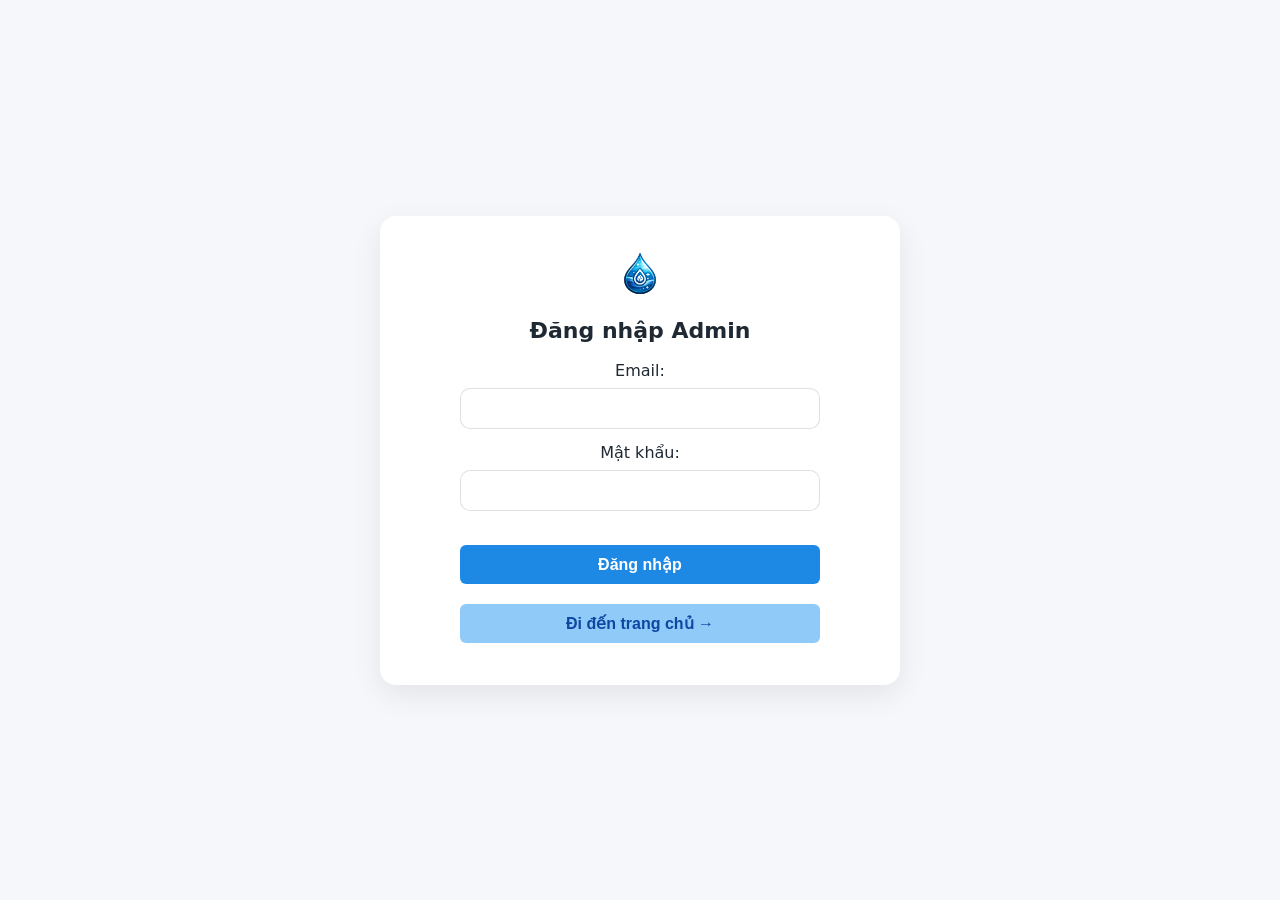
==== admin.html @ 86bea341 "Initial clean commit" ====
<!DOCTYPE html>
<html lang="vi">
<head>
  <meta charset="utf-8" />
  <title>Admin</title>
  <meta name="viewport" content="width=device-width, initial-scale=1.0" />
  <link rel="stylesheet" href="assets/css/styles.css" />
  <link rel="icon" href="assets/favicon.png" />
</head>

<body class="admin-login-page">
  <main class="admin-login-wrap">
    <div class="admin-login-card" role="region" aria-label="Admin">
      <div class="admin-brand">
        <img class="admin-favicon" src="assets/favicon.png" alt="Favicon" />
      </div>

      <h1 id="adminTitle" class="admin-title">Đăng nhập Admin</h1>

      <!-- Login form -->
      <form id="adminLoginForm" class="admin-form" autocomplete="on">
        <div class="admin-field">
          <label for="adminEmail">Email:</label>
          <input id="adminEmail" name="email" type="email" autocomplete="username" required />
        </div>

        <div class="admin-field">
          <label for="adminPassword">Mật khẩu:</label>
          <input id="adminPassword" name="password" type="password" autocomplete="current-password" required />
        </div>

        <button class="admin-submit" type="submit">Đăng nhập</button>

        <button id="goHomeBtnLogin" class="admin-submit" type="button">
          Đi đến trang chủ →
        </button>

        <div id="adminMsg" class="admin-msg" aria-live="polite"></div>
      </form>

      <!-- Logged-in view -->
      <div id="adminLoggedInActions" class="admin-form" style="display:none">
        <div class="admin-field" style="margin-top:8px">
          <strong>Thiết lập ngưỡng (Thresholds)</strong>
          <div class="admin-msg" style="margin-top:6px">Ngưỡng này dùng chung (global) cho toàn bộ website.</div>
        </div>

        <form id="thresholdForm" class="admin-form" style="margin-top:0">
          <div class="admin-field">
            <label>Độ mặn thấp (SAL_LOW):</label>
            <input id="t_sal_low" type="number" step="0.1" required />
          </div>
          <div class="admin-field">
            <label>Độ mặn cao (SAL_HIGH):</label>
            <input id="t_sal_high" type="number" step="0.1" required />
          </div>

          <div class="admin-field">
            <label>pH thấp (PH_LOW):</label>
            <input id="t_ph_low" type="number" step="0.1" required />
          </div>
          <div class="admin-field">
            <label>pH cao (PH_HIGH):</label>
            <input id="t_ph_high" type="number" step="0.1" required />
          </div>

          <div class="admin-field">
            <label>Nhiệt độ thấp (TEMP_LOW):</label>
            <input id="t_temp_low" type="number" step="0.1" required />
          </div>
          <div class="admin-field">
            <label>Nhiệt độ cao (TEMP_HIGH):</label>
            <input id="t_temp_high" type="number" step="0.1" required />
          </div>

          <div class="admin-field">
            <label>Pin yếu (BAT_LOW - %):</label>
            <input id="t_bat_low" type="number" step="1" required />
          </div>

          <div class="admin-field">
            <label>Offline sau (OFFLINE_MINUTES - phút):</label>
            <input id="t_offline_minutes" type="number" step="1" required />
          </div>

          <button id="saveThresholdBtn" class="admin-submit" type="submit">Lưu ngưỡng</button>
          <button id="goHomeBtn" class="admin-submit" type="button">Đi đến trang chủ →</button>
          <button class="admin-logout" id="adminLogoutBtn" type="button">Logout</button>

          <div id="thresholdMsg" class="admin-msg" aria-live="polite"></div>
        </form>
      </div>
    </div>
  </main>

  <script type="module" src="assets/js/admin.js"></script>
</body>
</html>
---- assets/css/styles.css ----
/* Tự note: style tổng thể đơn giản, dễ chỉnh sửa sau */

:root {
  --bg-body: #f5f7fb;
  --bg-card: #ffffff;
  --border-soft: #e2e6f0;
  --text-main: #1f2933;
  --text-muted: #6b7280;
  --primary: #2563eb;
  --primary-soft: #dbeafe;
  --success: #16a34a;
  --warning: #facc15;
  --danger-soft: #fecaca;
  --danger: #dc2626;
  --offline: #9ca3af;
}

*,
*::before,
*::after {
  box-sizing: border-box;
}

body {
  margin: 0;
  font-family: system-ui, -apple-system, BlinkMacSystemFont, "Segoe UI",
    sans-serif;
  background-color: var(--bg-body);
  color: var(--text-main);
}

/* Header & nav */

.main-header {
  display: flex;
  align-items: center;
  justify-content: space-between;
  padding: 0.75rem 1.5rem;
  background-color: #0f172a;
  color: #f9fafb;
  position: sticky;
  top: 0;
  z-index: 20;
}

.logo {
  font-weight: 700;
  letter-spacing: 0.02em;
}

.header-left{
  display:flex;
  align-items:center;
  gap: 1rem;
}

.main-nav a {
  color: #e5e7eb;
  text-decoration: none;
  margin-left: 1rem;
  font-size: 0.95rem;
  padding: 0.35rem 0.75rem;
  border-radius: 999px;
  transition: background 0.15s, color 0.15s;
}

.main-nav a:hover {
  background-color: rgba(248, 250, 252, 0.1);
}

.main-nav a.active {
  background-color: #1d4ed8;
  color: #f9fafb;
}

/* Layout */

.container {
  max-width: 1200px;
  margin: 1.5rem auto 2.5rem;
  padding: 0 1rem;
}

.section {
  margin-bottom: 1.5rem;
}

.section-header h1 {
  margin: 0 0 0.25rem;
  font-size: 1.4rem;
}

.section-subtitle {
  margin: 0;
  color: var(--text-muted);
  font-size: 0.9rem;
}

/* Cards & grid */

.card {
  background: var(--bg-card);
  border-radius: 0.75rem;
  padding: 1rem 1.1rem;
  box-shadow: 0 10px 25px rgba(15, 23, 42, 0.05);
  border: 1px solid var(--border-soft);
}

.card-header {
  display: flex;
  justify-content: space-between;
  align-items: center;
  margin-bottom: 0.75rem;
}

.card-header h2 {
  margin: 0;
  font-size: 1.05rem;
}

.card-badge {
  background-color: var(--primary-soft);
  color: var(--primary);
  padding: 0.25rem 0.5rem;
  border-radius: 999px;
  font-size: 0.8rem;
}

.grid-2 {
  display: grid;
  grid-template-columns: minmax(0, 1.3fr) minmax(0, 1fr);
  gap: 1rem;
}

.cards-row {
  display: grid;
  grid-template-columns: repeat(auto-fit, minmax(210px, 1fr));
  gap: 0.75rem;
  margin-top: 1rem;
}

.kpi-card h3 {
  margin: 0 0 0.35rem;
  font-size: 0.95rem;
  color: var(--text-muted);
}

.kpi-value {
  margin: 0;
  font-size: 1.5rem;
  font-weight: 600;
}

.kpi-note {
  margin: 0.25rem 0 0;
  font-size: 0.8rem;
  color: var(--text-muted);
}

/* Filters */

.filter-row {
  display: flex;
  flex-wrap: wrap;
  gap: 1rem;
  margin-top: 1rem;
}

.filter-group {
  display: flex;
  flex-direction: column;
  min-width: 220px;
}

.filter-group label {
  font-size: 0.85rem;
  margin-bottom: 0.25rem;
}

/* wrapper cho dropdown để hiển thị mũi tên */

.select-wrapper {
  position: relative;
  width: 100%;
}

.filter-group select {
  appearance: none;
  padding: 0.45rem 0.85rem;
  padding-right: 2rem;
  width: 100%;
  border-radius: 0.7rem;
  border: 1px solid var(--border-soft);
  font-size: 0.9rem;
  background-color: #ffffff;
  box-shadow: 0 1px 2px rgba(15, 23, 42, 0.04);
  outline: none;
  transition: border-color 0.15s, box-shadow 0.15s, background-color 0.15s;
}

.filter-group select:focus {
  border-color: var(--primary);
  box-shadow: 0 0 0 2px rgba(37, 99, 235, 0.18);
  background-color: #f9fafb;
}

.select-arrow {
  position: absolute;
  right: 0.75rem;
  top: 50%;
  transform: translateY(-50%);
  font-size: 0.7rem;
  color: var(--text-muted);
  pointer-events: none;
}

.hint {
  margin-top: 0.25rem;
  font-size: 0.75rem;
  color: var(--text-muted);
}

/* Map */

.map-container {
  width: 100%;
  height: 320px;
  border-radius: 0.75rem;
  overflow: hidden;
  border: 1px solid var(--border-soft);
}

.legend {
  display: flex;
  flex-wrap: wrap;
  gap: 0.75rem;
  margin-top: 0.5rem;
  font-size: 0.8rem;
}

.legend-item {
  display: inline-flex;
  align-items: center;
  gap: 0.35rem;
}

.legend-dot {
  width: 10px;
  height: 10px;
  border-radius: 999px;
  display: inline-block;
}

.legend-active {
  background-color: var(--success); /* xanh lá */
}

.legend-highsal {
  background-color: var(--danger); /* đỏ */
}

.legend-lowbat {
  background-color: var(--warning); /* vàng */
}

.legend-offline {
  background-color: var(--offline); /* xám */
}

/* NOTE dạng hình */

.note-pill {
  display: flex;
  align-items: flex-start;
  gap: 0.5rem;
  margin-top: 0.75rem;
  padding: 0.6rem 0.7rem;
  border-radius: 0.75rem;
  background-color: #eff6ff;
  border: 1px solid #bfdbfe;
  font-size: 0.8rem;
  color: var(--text-main);
}

.note-pill-label {
  display: inline-flex;
  align-items: center;
  justify-content: center;
  padding: 0.15rem 0.45rem;
  border-radius: 999px;
  font-weight: 600;
  letter-spacing: 0.05em;
  font-size: 0.7rem;
  background-color: #1d4ed8;
  color: #f9fafb;
}

.note-pill-text {
  flex: 1;
}

.note-inline {
  margin-top: 0.5rem;
  font-size: 0.8rem;
  color: var(--text-muted);
}

/* Note card (tách riêng khỏi bảng thiết bị) */
.note-card {
  margin-top: 0.9rem;
}

/* Table devices */

.device-table {
  width: 100%;
  border-collapse: collapse;
  font-size: 0.9rem;
}

.device-table th,
.device-table td {
  padding: 0.5rem 0.4rem;
  border-bottom: 1px solid #e5e7eb;
}

.device-table th {
  text-align: left;
  font-weight: 600;
  background-color: #f9fafb;
  position: sticky;
  top: 0;
}

.device-table tr {
  cursor: pointer;
  transition: background 0.1s, transform 0.05s;
}

.device-table tr:hover {
  background-color: #eff6ff;
  transform: translateY(-1px);
}

/* màu dòng theo trạng thái */

.row-normal {
  background-color: #ecfdf3;
}

.row-warning {
  background-color: #fef3c7;
}

.row-danger {
  background-color: #fee2e2;
}

.row-offline {
  background-color: #f3f4f6;
}

/* Alert list chung */

.alert-list {
  list-style: none;
  padding-left: 0;
  margin: 0;
  font-size: 0.9rem;
}

.alert-item {
  padding: 0.4rem 0.5rem;
  border-radius: 0.5rem;
  margin-bottom: 0.3rem;
}

.alert-high {
  background-color: var(--danger-soft);
}

.alert-battery {
  background-color: #fef9c3;
}

.alert-offline {
  background-color: #e5e7eb;
}

/* Thanh cảnh báo trên trang chủ: 3 dòng */

.alert-bar {
  width: 100%;
  box-sizing: border-box;
  padding: 0.45rem 1.5rem;
  font-size: 0.85rem;
}

.alert-bar-salinity {
  background-color: #b91c1c; /* đỏ đậm */
  color: #fee2e2;
}

.alert-bar-battery {
  background-color: #facc15; /* vàng */
  color: #78350f;
}

.alert-bar-offline {
  background-color: #374151; /* xám đậm */
  color: #f9fafb;
}

/* ===== Alert bars chỉ 2 mức (ALERT/WARN) ===== */
.alert-bar-alert {
  background-color: #b91c1c; /* đỏ */
  color: #fee2e2;
}

.alert-bar-warn {
  background-color: #facc15; /* vàng */
  color: #78350f;
}

.alert-bar-offline {
  background-color: #374151; /* xám đậm */
  color: #f9fafb;
}

/* chip/tag nhìn "cảnh báo" hơn */
.alert-bar-alert .alert-tag {
  border-color: rgba(254, 226, 226, 0.8);
  background-color: rgba(254, 226, 226, 0.15);
}

.alert-bar-warn .alert-tag {
  border-color: rgba(120, 53, 15, 0.35);
  background-color: rgba(120, 53, 15, 0.10);
}

.alert-list-inline {
  display: flex;
  flex-wrap: wrap;
  gap: 0.75rem;
  list-style: none;
  margin: 0;
  padding: 0;
}

.alert-list-inline .alert-item {
  background: transparent;
  padding: 0;
  margin: 0;
  border-radius: 0;
  cursor: pointer;
}

.alert-chip {
  display: inline-flex;
  align-items: center;
  gap: 0.4rem;
}

.alert-tag {
  font-weight: 600;
  padding: 0.1rem 0.45rem;
  border-radius: 999px;
  border: 1px solid rgba(248, 250, 252, 0.7);
  background-color: rgba(248, 250, 252, 0.12);
  font-size: 0.75rem;
}

/* Tabs */

.tabs {
  display: inline-flex;
  padding: 0.15rem;
  background-color: #f3f4f6;
  border-radius: 999px;
  margin-bottom: 0.75rem;
}

.tab-button {
  border: none;
  background: transparent;
  padding: 0.3rem 0.75rem;
  border-radius: 999px;
  font-size: 0.85rem;
  cursor: pointer;
  color: var(--text-muted);
}

.tab-button.active {
  background-color: #ffffff;
  color: var(--primary);
  box-shadow: 0 2px 6px rgba(148, 163, 184, 0.4);
}

/* Footer */

.main-footer {
  text-align: center;
  padding: 0.75rem 1rem 1.25rem;
  font-size: 0.8rem;
  color: var(--text-muted);
}

/* Responsive */

@media (max-width: 900px) {
  .grid-2 {
    grid-template-columns: minmax(0, 1fr);
  }

  .alert-bar {
    padding-inline: 1rem;
  }
}

/* TÊN TRẠM HIỆN HÀNH */

.current-station-container {
  margin-top: 0.75rem;
  text-align: center;
}

.current-station-name {
  display: inline-block;
  padding: 0.4rem 1.3rem;
  border-radius: 999px;
  font-size: 1.1rem;
  font-weight: 650;
  color: #1d4ed8;
  background: #e0edff;
  box-shadow: 0 4px 12px rgba(37, 99, 235, 0.18);
  letter-spacing: 0.02em;
}

/* ===========================
   ✅ BỔ SUNG NHẸ (không bắt buộc)
   =========================== */

/* Tránh KPI status bị tràn dòng dài */
.kpi-value,
.kpi-note {
  word-break: break-word;
}

/* (Tuỳ chọn) Nếu sau này muốn highlight KPI pH */
.kpi-ph {
  color: #059669;
}

/* ===== NEW: alert bar cho pH + nhiệt độ ===== */
.alert-bar-ph {
  background-color: #7c3aed; /* tím cảnh báo */
  color: #ede9fe;
}

.alert-bar-temp {
  background-color: #ea580c; /* cam đậm */
  color: #ffedd5;
}

/* NEW: station row + link button */
.current-station-row{
  display:inline-flex;
  align-items:center;
  gap:.6rem;
  flex-wrap:wrap;
  justify-content:center;
}

.btn-link{
  display:inline-flex;
  align-items:center;
  padding:.35rem .75rem;
  border-radius:999px;
  border:1px solid var(--border-soft);
  background:#ffffff;
  color: var(--primary);
  text-decoration:none;
  font-weight:650;
  font-size:.85rem;
  box-shadow: 0 6px 14px rgba(15,23,42,.06);
}
.btn-link:hover{
  background:#eff6ff;
}

/* NEW: json box for device detail */
.json-box{
  background:#0b1020;
  color:#d7e1ff;
  padding:14px;
  border-radius:14px;
  overflow:auto;
  font-size:13px;
  margin:0;
}
/* ===== Navbar mobile ===== */
.nav-toggle {
  display: none;
  border: none;
  background: #1e293b;
  color: white;
  font-size: 1.2rem;
  padding: 6px 12px;
  border-radius: 8px;
  cursor: pointer;
}

@media (max-width: 900px) {
  .nav-toggle {
    display: inline-block;
  }

  .main-nav {
    display: none;
    flex-direction: column;
    background: #0f172a;
    position: absolute;
    top: 60px;
    right: 20px;
    padding: 10px;
    border-radius: 12px;
  }

  .main-nav.open {
    display: flex;
  }

  .main-nav a {
    margin: 6px 0;
  }
}

/* =========================
   ALERT (4 dòng theo loại)
   ========================= */
.alert{
  width: 100%;
  box-sizing: border-box;
  padding: 0.55rem 1.5rem;
  font-size: 0.9rem;
  line-height: 1.4;
  border-bottom: 1px solid rgba(255,255,255,0.08);
}

/* Độ mặn - đỏ */
.alert.red{
  background-color: #b91c1c;
  color: #fee2e2;
}

/* pH - tím */
.alert.purple{
  background-color: #7c3aed;
  color: #ede9fe;
}

/* Pin - vàng */
.alert.yellow{
  background-color: #facc15;
  color: #78350f;
}

/* Offline - xám */
.alert.gray{
  background-color: #374151;
  color: #f9fafb;
}

/* mobile: giảm padding cho gọn */
@media (max-width: 900px){
  .alert{
    padding: 0.5rem 1rem;
    font-size: 0.85rem;
  }
}

/* =========================
   ALERT BAR (4 dòng theo loại) - LIGHT COLORS + TAG PILL
   ========================= */

.alert {
  width: 100%;
  box-sizing: border-box;
  padding: 0.6rem 1.25rem;
  font-size: 0.92rem;
  line-height: 1.35;
  display: flex;
  align-items: center;
  gap: 0.75rem;
  border-bottom: 1px solid rgba(15, 23, 42, 0.08);
}

/* Tag pill giống badge Offline */
.alert .alert-tag {
  display: inline-flex;
  align-items: center;
  justify-content: center;
  padding: 0.22rem 0.6rem;
  border-radius: 999px;
  font-weight: 700;
  font-size: 0.82rem;
  letter-spacing: 0.2px;
  border: 1px solid rgba(15, 23, 42, 0.12);
  white-space: nowrap;
}

.alert .alert-msg {
  flex: 1;
  min-width: 0;
}

/* Link tên thiết bị theo màu từng dòng */
.alert .alert-link {
  font-weight: 800;
  text-decoration: none;
  border-bottom: 1px dashed currentColor;
  color: inherit; /* lấy đúng màu của dòng */
}

.alert .alert-link:hover {
  opacity: 0.75;
}

/* ==== LIGHT THEMES ==== */

/* Độ mặn - đỏ nhạt */
.alert.red {
  background: #fee2e2;
  color: #7f1d1d;
}
.alert.red .alert-tag {
  background: #ffffff;
  color: #7f1d1d;
  border-color: rgba(127, 29, 29, 0.25);
}

/* pH - tím nhạt */
.alert.purple {
  background: #ede9fe;
  color: #4c1d95;
}
.alert.purple .alert-tag {
  background: #ffffff;
  color: #4c1d95;
  border-color: rgba(76, 29, 149, 0.25);
}

/* Pin - vàng nhạt */
.alert.yellow {
  background: #fef9c3;
  color: #854d0e;
}
.alert.yellow .alert-tag {
  background: #ffffff;
  color: #854d0e;
  border-color: rgba(133, 77, 14, 0.25);
}

/* Offline - xám nhạt */
.alert.gray {
  background: #f3f4f6;
  color: #111827;
}
.alert.gray .alert-tag {
  background: #ffffff;
  color: #111827;
  border-color: rgba(17, 24, 39, 0.2);
}

/* Mobile: gọn hơn */
@media (max-width: 900px) {
  .alert {
    padding: 0.55rem 0.9rem;
    font-size: 0.88rem;
    gap: 0.6rem;
  }
  .alert .alert-tag {
    font-size: 0.78rem;
    padding: 0.18rem 0.52rem;
  }
}

.legend-dot{ width:10px; height:10px; border-radius:999px; display:inline-block; margin-right:6px; }
.legend-active{ background:#16a34a; }
.legend-highsal{ background:#dc2626; }
.legend-lowbat{ background:#facc15; }
.legend-offline{ background:#6b7280; }

/* ===== Chart containers (avoid canvas blur/stretch) ===== */
.chart-container{
  position: relative;
  width: 100%;
  height: 320px; /* adjust as needed */
}
#mainChart, #detailChart{
  width: 100% !important;
  height: 100% !important;
  display: block;
}

/* ===== Sortable table headers ===== */
th.sortable{
  cursor: pointer;
  user-select: none;
}
th.sortable:hover{
  background-color: #eff6ff;
}
th.sortable[data-order="asc"]::after{
  content: " ▲";
  font-size: 0.75em;
  color: var(--text-muted);
}
th.sortable[data-order="desc"]::after{
  content: " ▼";
  font-size: 0.75em;
  color: var(--text-muted);
}

/* =========================
   Admin login (centered)
   ========================= */
body.admin-login-page {
  min-height: 100vh;
  display: flex;
  align-items: center;
  justify-content: center;
  padding: 24px;
}

.admin-login-wrap {
  width: 100%;
  display: flex;
  align-items: center;
  justify-content: center;
}

.admin-login-card {
  width: min(520px, 92vw);
  background: #fff;
  border-radius: 16px;
  padding: 28px 22px;
  box-shadow: 0 10px 30px rgba(0,0,0,.08);
  text-align: center;
}

.admin-brand {
  display: flex;
  justify-content: center;
  margin-bottom: 10px;
}

.admin-favicon {
  width: 64px;
  height: 64px;
  object-fit: contain;
}

.admin-title {
  margin: 6px 0 18px;
  font-size: 22px;
}

.admin-form {
  display: grid;
  gap: 14px;
}

.admin-field {
  display: grid;
  gap: 8px;
}

.admin-field label {
  font-weight: 600;
}

.admin-field input {
  width: 100%;
  max-width: 360px;
  margin: 0 auto;
  padding: 12px 14px;
  border-radius: 10px;
  border: 1px solid rgba(0,0,0,.12);
  outline: none;
}

.admin-submit {
  width: 100%;
  max-width: 360px;
  margin: 6px auto 0;
  padding: 12px 14px;
  border-radius: 10px;
  border: none;
  font-weight: 700;
  cursor: pointer;
}

.admin-msg,
.admin-status {
  font-size: 14px;
  opacity: .85;
}

.admin-logout {
  width: 100%;
  max-width: 360px;
  margin: 4px auto 0;
  padding: 10px 14px;
  border-radius: 10px;
  border: 1px solid rgba(0,0,0,.14);
  background: transparent;
  cursor: pointer;
}

/* ===== ADMIN LOGIN UI IMPROVEMENTS ===== */

/* Khoảng cách phía trên nút đăng nhập */
.admin-form .admin-submit[type="submit"] {
  margin-top: 20px;
}

/* Label cùng kích thước với text trong button */
.admin-field label {
  font-size: 16px;
  font-weight: 500;
}

/* Button chung */
.admin-submit {
  font-size: 16px;
  font-weight: 600;
  padding: 10px 14px;
  border-radius: 6px;
  border: none;
  cursor: pointer;
  transition: all 0.2s ease;
}

/* Button Đăng nhập (giữ màu chính) */
.admin-submit[type="submit"] {
  background: #1e88e5;
  color: #fff;
}

.admin-submit[type="submit"]:hover {
  background: #1976d2;
}

/* Button "Đi đến trang chủ" khi chưa login */
#goHomeBtnLogin {
  background: #90caf9;   /* xanh da trời nhạt */
  color: #0d47a1;
}

#goHomeBtnLogin:hover {
  background: #64b5f6;
}

/* Button khi đã login */
#goHomeBtn {
  background: #1e88e5;
  color: #fff;
}

#goHomeBtn:hover {
  background: #1976d2;
}

/* Logout button */
.admin-logout {
  background: #ef5350;
  color: #fff;
  font-size: 16px;
  font-weight: 600;
  padding: 10px 14px;
  border-radius: 6px;
  border: none;
  cursor: pointer;
  transition: all 0.2s ease;
}

.admin-logout:hover {
  background: #d32f2f;
}

.note-card {
    padding: 18px 22px;
}

.note-inline {
    font-size: 1rem;   /* tăng kích thước chữ */
    line-height: 1.6;
    margin: 0;
}
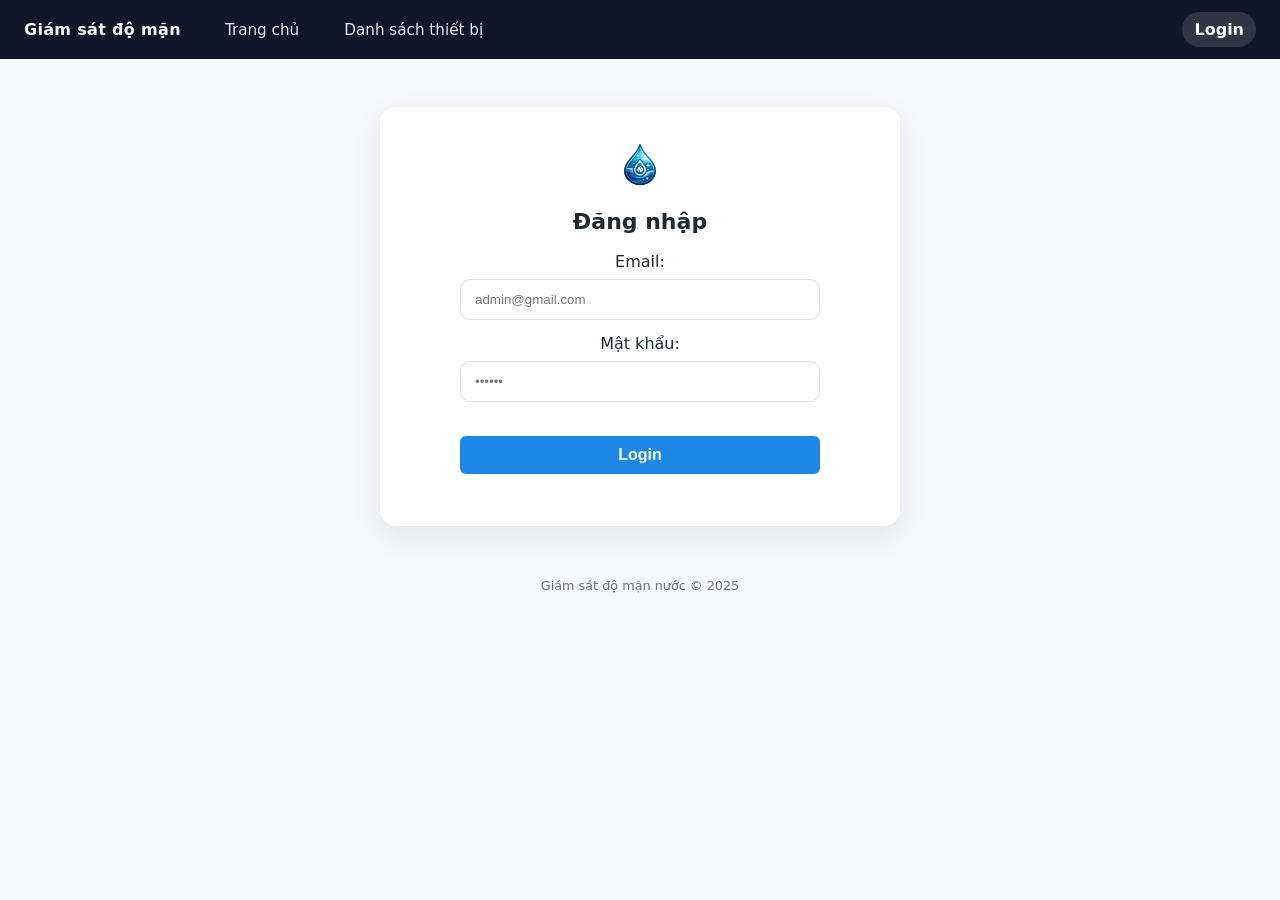
==== commit d0c79669: "Login page + persist admin session + export CSV + mobile responsive" ====
--- a/admin.html
+++ b/admin.html
@@ -1,51 +1,35 @@
 <!DOCTYPE html>
 <html lang="vi">
 <head>
-  <meta charset="utf-8" />
+  <meta charset="utf-8"/>
   <title>Admin</title>
-  <meta name="viewport" content="width=device-width, initial-scale=1.0" />
-  <link rel="stylesheet" href="assets/css/styles.css" />
-  <link rel="icon" href="assets/favicon.png" />
+  <meta name="viewport" content="width=device-width, initial-scale=1.0"/>
+  <link rel="stylesheet" href="assets/css/styles.css"/>
+  <link rel="icon" href="assets/favicon.png"/>
 </head>
+<body>
+<header class="main-header">
+  <div class="header-left">
+    <div class="logo">Giám sát độ mặn</div>
+    <nav class="main-nav">
+      <a href="index.html">Trang chủ</a>
+<a href="devices.html">Danh sách thiết bị</a>
+<a id="navAdmin" href="admin.html" style="display:none;">Admin</a>
+    </nav>
+  </div>
+  <div class="header-right">
+    <a id="navAuth" class="nav-auth" href="login.html">Login</a>
+    <button class="nav-toggle" aria-label="Menu">☰</button>
+  </div>
+</header>
+<main class="container" style="padding-top:24px">
+  <section class="section" style="max-width:760px;margin:0 auto;">
+    <div class="admin-login-card" role="region" aria-label="Admin thresholds">
+      <h1 class="admin-title" style="margin-bottom:8px">Thiết lập ngưỡng (Thresholds)</h1>
+      <div class="admin-msg">Ngưỡng này dùng chung (global) cho toàn bộ website.</div>
 
-<body class="admin-login-page">
-  <main class="admin-login-wrap">
-    <div class="admin-login-card" role="region" aria-label="Admin">
-      <div class="admin-brand">
-        <img class="admin-favicon" src="assets/favicon.png" alt="Favicon" />
-      </div>
-
-      <h1 id="adminTitle" class="admin-title">Đăng nhập Admin</h1>
-
-      <!-- Login form -->
-      <form id="adminLoginForm" class="admin-form" autocomplete="on">
-        <div class="admin-field">
-          <label for="adminEmail">Email:</label>
-          <input id="adminEmail" name="email" type="email" autocomplete="username" required />
-        </div>
-
-        <div class="admin-field">
-          <label for="adminPassword">Mật khẩu:</label>
-          <input id="adminPassword" name="password" type="password" autocomplete="current-password" required />
-        </div>
-
-        <button class="admin-submit" type="submit">Đăng nhập</button>
-
-        <button id="goHomeBtnLogin" class="admin-submit" type="button">
-          Đi đến trang chủ →
-        </button>
-
-        <div id="adminMsg" class="admin-msg" aria-live="polite"></div>
-      </form>
-
-      <!-- Logged-in view -->
-      <div id="adminLoggedInActions" class="admin-form" style="display:none">
-        <div class="admin-field" style="margin-top:8px">
-          <strong>Thiết lập ngưỡng (Thresholds)</strong>
-          <div class="admin-msg" style="margin-top:6px">Ngưỡng này dùng chung (global) cho toàn bộ website.</div>
-        </div>
-
-        <form id="thresholdForm" class="admin-form" style="margin-top:0">
+      <form id="thresholdForm" class="admin-form" style="margin-top:14px">
+        <div class="admin-grid">
           <div class="admin-field">
             <label>Độ mặn thấp (SAL_LOW):</label>
             <input id="t_sal_low" type="number" step="0.1" required />
@@ -82,17 +66,18 @@
             <label>Offline sau (OFFLINE_MINUTES - phút):</label>
             <input id="t_offline_minutes" type="number" step="1" required />
           </div>
+        </div>
 
-          <button id="saveThresholdBtn" class="admin-submit" type="submit">Lưu ngưỡng</button>
-          <button id="goHomeBtn" class="admin-submit" type="button">Đi đến trang chủ →</button>
-          <button class="admin-logout" id="adminLogoutBtn" type="button">Logout</button>
-
-          <div id="thresholdMsg" class="admin-msg" aria-live="polite"></div>
-        </form>
-      </div>
+        <button id="saveThresholdBtn" class="admin-submit" type="submit">Lưu ngưỡng</button>
+        <div id="thresholdMsg" class="admin-msg" aria-live="polite" style="margin-top:10px"></div>
+      </form>
     </div>
-  </main>
-
-  <script type="module" src="assets/js/admin.js"></script>
+  </section>
+</main>
+<footer class="main-footer">
+  <span>Giám sát độ mặn nước © 2025</span>
+</footer>
+<script type="module" src="assets/js/nav.js"></script>
+<script type="module" src="assets/js/admin.js"></script>
 </body>
 </html>
--- a/assets/css/styles.css
+++ b/assets/css/styles.css
@@ -997,4 +997,65 @@
     font-size: 1rem;   /* tăng kích thước chữ */
     line-height: 1.6;
     margin: 0;
-}+}
+
+/* ===== Auth link + header layout ===== */
+.header-right{
+  display:flex;
+  align-items:center;
+  gap:12px;
+}
+.nav-auth{
+  display:inline-block;
+  padding:8px 12px;
+  border-radius:999px;
+  background:#ffffff22;
+  color:#fff;
+  text-decoration:none;
+  font-weight:600;
+  white-space:nowrap;
+}
+.nav-auth:hover{ background:#ffffff33; }
+
+/* ===== Table responsive ===== */
+.table-wrapper{
+  width:100%;
+  overflow-x:auto;
+  -webkit-overflow-scrolling:touch;
+  border-radius:14px;
+}
+.table-wrapper table{
+  min-width:920px; /* để mobile cuộn ngang, không bị vỡ cột */
+}
+
+/* Nút phụ (Export CSV...) */
+.btn-secondary{
+  padding:10px 14px;
+  border-radius:10px;
+  border:1px solid #d6dbe6;
+  background:#fff;
+  font-weight:600;
+  cursor:pointer;
+}
+.btn-secondary:hover{ background:#f4f7ff; }
+
+.section-header-row{
+  display:flex;
+  align-items:center;
+  justify-content:space-between;
+  gap:12px;
+}
+
+/* Mobile tuning */
+@media (max-width: 768px){
+  .section-header-row{ flex-direction:column; align-items:flex-start; }
+  .nav-auth{ padding:7px 10px; font-size:14px; }
+  /* Ẩn bớt vài cột để nhìn gọn (bảng vẫn cuộn được nếu muốn) */
+  #devicesTable th:nth-child(3),
+  #devicesTable td:nth-child(3), /* vị trí */
+  #devicesTable th:nth-child(8),
+  #devicesTable td:nth-child(8)  /* voltage */{
+    display:none;
+  }
+  .table-wrapper table{ min-width:720px; }
+}
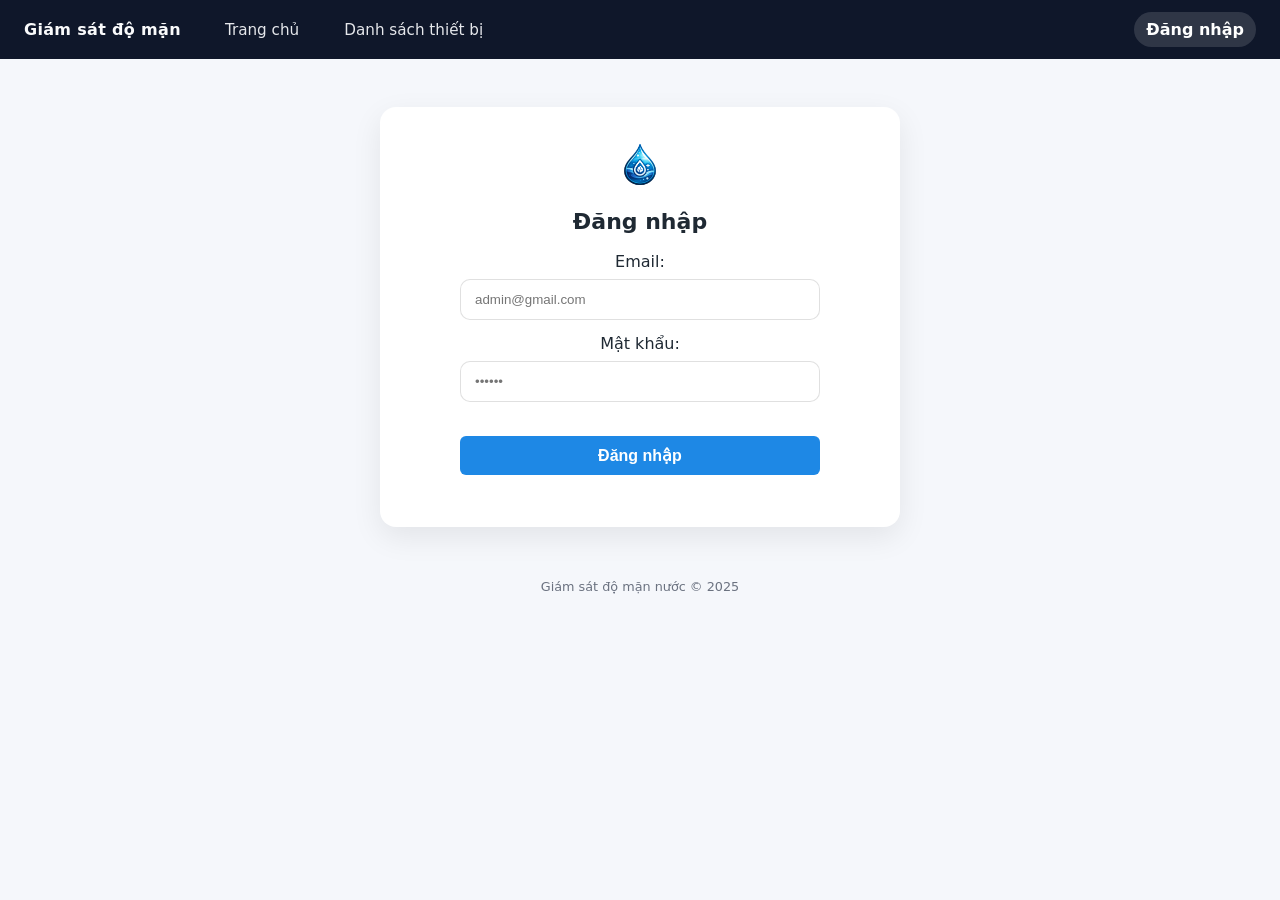
==== commit 7758d818: "Fix devices list, CSV datetime, thresholds note, navbar auth UI" ====
--- a/admin.html
+++ b/admin.html
@@ -17,16 +17,20 @@
 <a id="navAdmin" href="admin.html" style="display:none;">Admin</a>
     </nav>
   </div>
-  <div class="header-right">
-    <a id="navAuth" class="nav-auth" href="login.html">Login</a>
+    <div class="header-right">
+    <div class="nav-auth-box">
+      <a id="navLogin" class="nav-auth" href="login.html">Đăng nhập</a>
+      <a id="navUserEmail" class="nav-user-email" href="admin.html" style="display:none;"><u>admin</u></a>
+      <button id="navLogoutBtn" class="btn-link" style="display:none;">Đăng xuất</button>
+    </div>
     <button class="nav-toggle" aria-label="Menu">☰</button>
   </div>
 </header>
 <main class="container" style="padding-top:24px">
   <section class="section" style="max-width:760px;margin:0 auto;">
     <div class="admin-login-card" role="region" aria-label="Admin thresholds">
-      <h1 class="admin-title" style="margin-bottom:8px">Thiết lập ngưỡng (Thresholds)</h1>
-      <div class="admin-msg">Ngưỡng này dùng chung (global) cho toàn bộ website.</div>
+      <h1 class="admin-title" style="margin-bottom:8px">Thiết lập ngưỡng đánh giá trạng thái thiết bị:</h1>
+      <div class="admin-msg"></div>
 
       <form id="thresholdForm" class="admin-form" style="margin-top:14px">
         <div class="admin-grid">
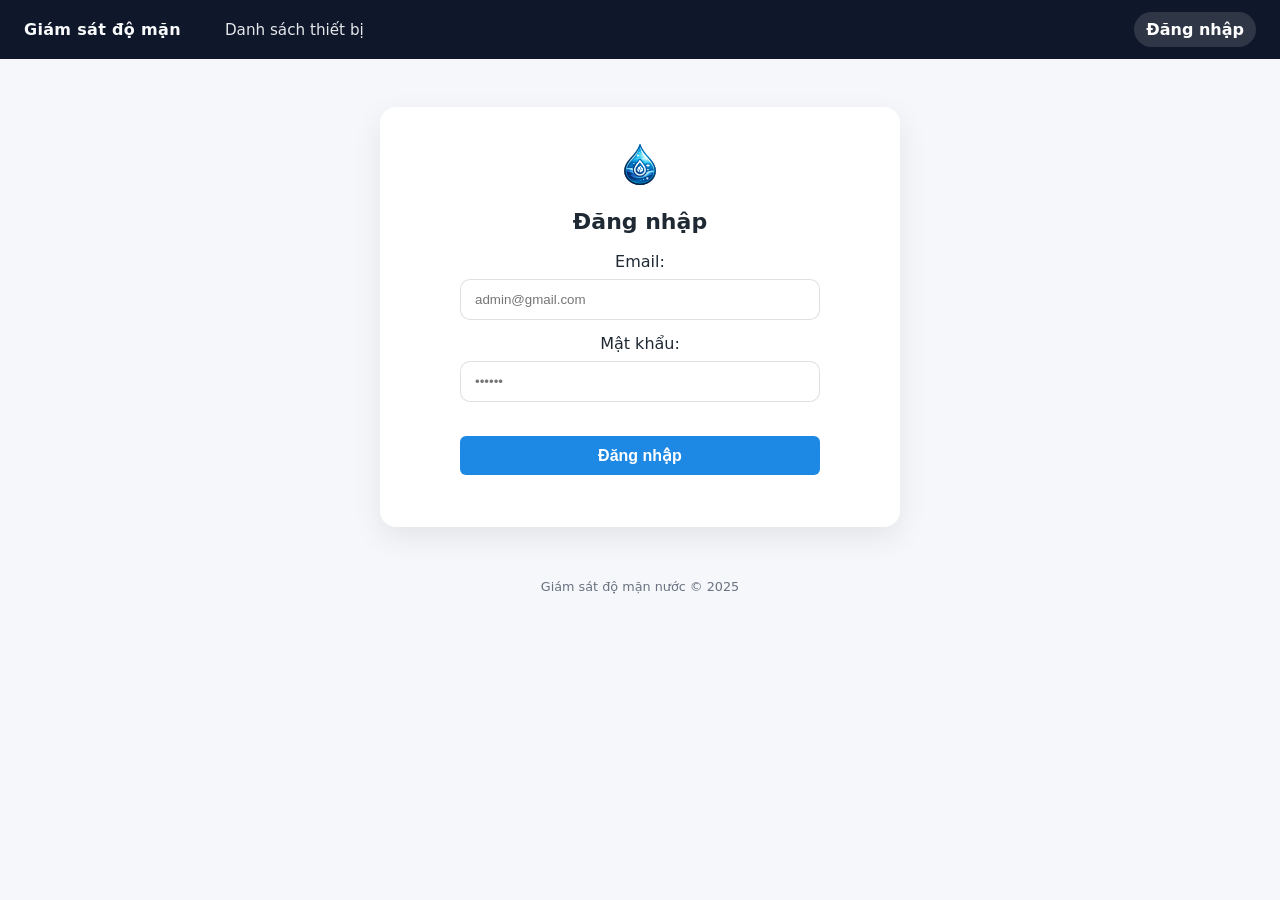
==== commit 73bd95fb: "Fix" ====
--- a/admin.html
+++ b/admin.html
@@ -7,12 +7,11 @@
   <link rel="stylesheet" href="assets/css/styles.css"/>
   <link rel="icon" href="assets/favicon.png"/>
 </head>
-<body>
+<body class="page-admin">
 <header class="main-header">
   <div class="header-left">
     <div class="logo">Giám sát độ mặn</div>
     <nav class="main-nav">
-      <a href="index.html">Trang chủ</a>
 <a href="devices.html">Danh sách thiết bị</a>
 <a id="navAdmin" href="admin.html" style="display:none;">Admin</a>
     </nav>
--- a/assets/css/styles.css
+++ b/assets/css/styles.css
@@ -1059,3 +1059,14 @@
   }
   .table-wrapper table{ min-width:720px; }
 }
+
+/* ==== Auth nav tweaks ==== */
+.nav-user-email{ color:#fff !important; text-decoration: underline; }
+.nav-auth-box{ display:flex; align-items:center; gap:10px; }
+@media (max-width: 640px){
+  .nav-user-email{ display:none !important; }
+}
+
+/* ==== Admin page centering ==== */
+body.page-admin .container{ display:flex; justify-content:center; }
+body.page-admin .admin-login-card{ margin:24px auto; }
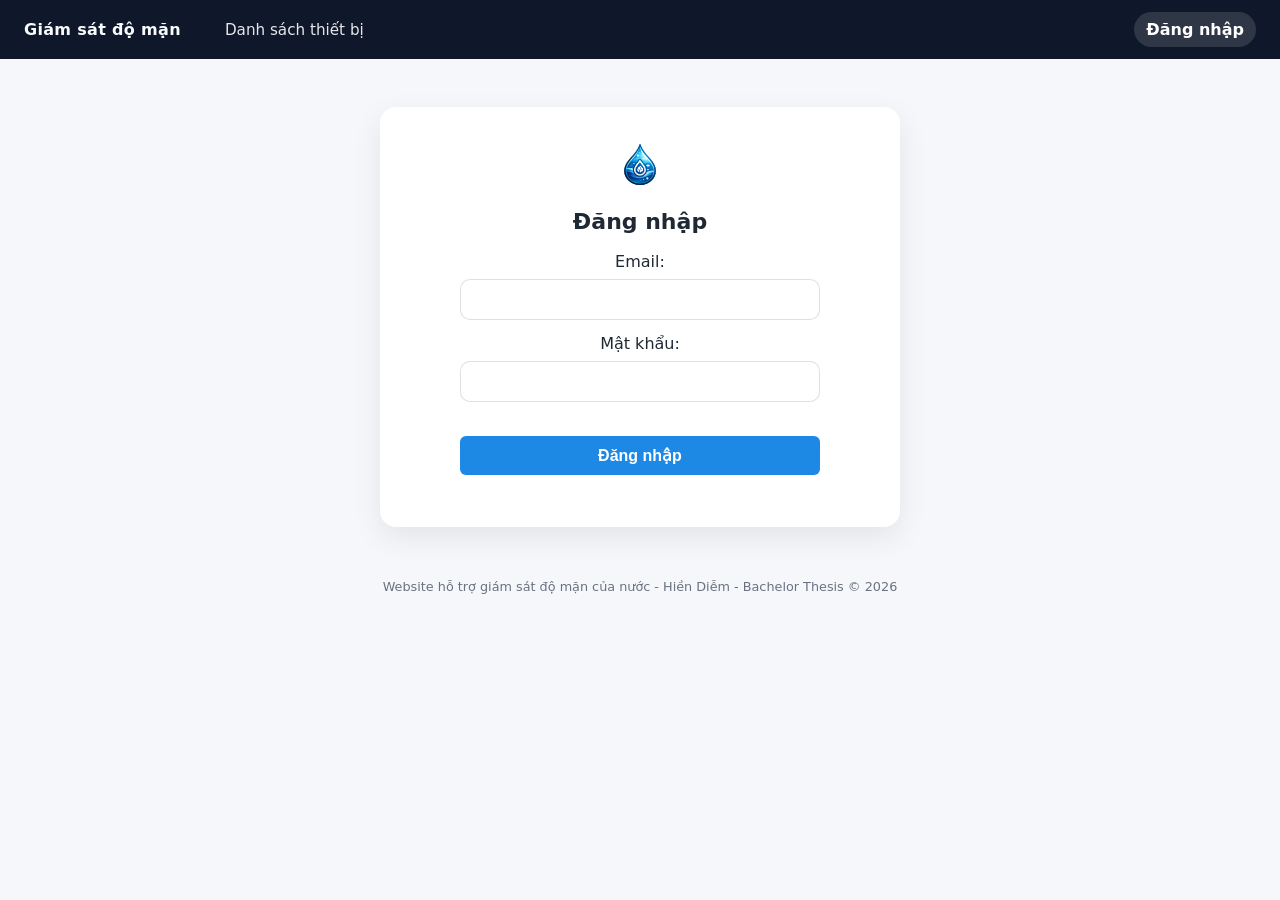
==== commit 9fa6507f: "Show multi-status in devices list, remove nav highlight, improve hover, fix login placeholders & mes" ====
--- a/admin.html
+++ b/admin.html
@@ -10,7 +10,7 @@
 <body class="page-admin">
 <header class="main-header">
   <div class="header-left">
-    <div class="logo">Giám sát độ mặn</div>
+    <a class="logo" href="/">Giám sát độ mặn</a>
     <nav class="main-nav">
 <a href="devices.html">Danh sách thiết bị</a>
 <a id="navAdmin" href="admin.html" style="display:none;">Admin</a>
@@ -78,7 +78,7 @@
   </section>
 </main>
 <footer class="main-footer">
-  <span>Giám sát độ mặn nước © 2025</span>
+  <span>Website hỗ trợ giám sát độ mặn của nước - Hiền Diễm - Bachelor Thesis © 2026</span>
 </footer>
 <script type="module" src="assets/js/nav.js"></script>
 <script type="module" src="assets/js/admin.js"></script>
--- a/assets/css/styles.css
+++ b/assets/css/styles.css
@@ -338,8 +338,9 @@
 }
 
 .device-table tr:hover {
-  background-color: #eff6ff;
-  transform: translateY(-1px);
+  background-color: #dbeafe;
+  color: #0b3d91;
+  font-weight: 600;
 }
 
 /* màu dòng theo trạng thái */
@@ -1070,3 +1071,8 @@
 /* ==== Admin page centering ==== */
 body.page-admin .container{ display:flex; justify-content:center; }
 body.page-admin .admin-login-card{ margin:24px auto; }
+
+
+/* Logo link */
+a.logo { color: inherit; text-decoration: none; }
+a.logo:hover { text-decoration: underline; }
